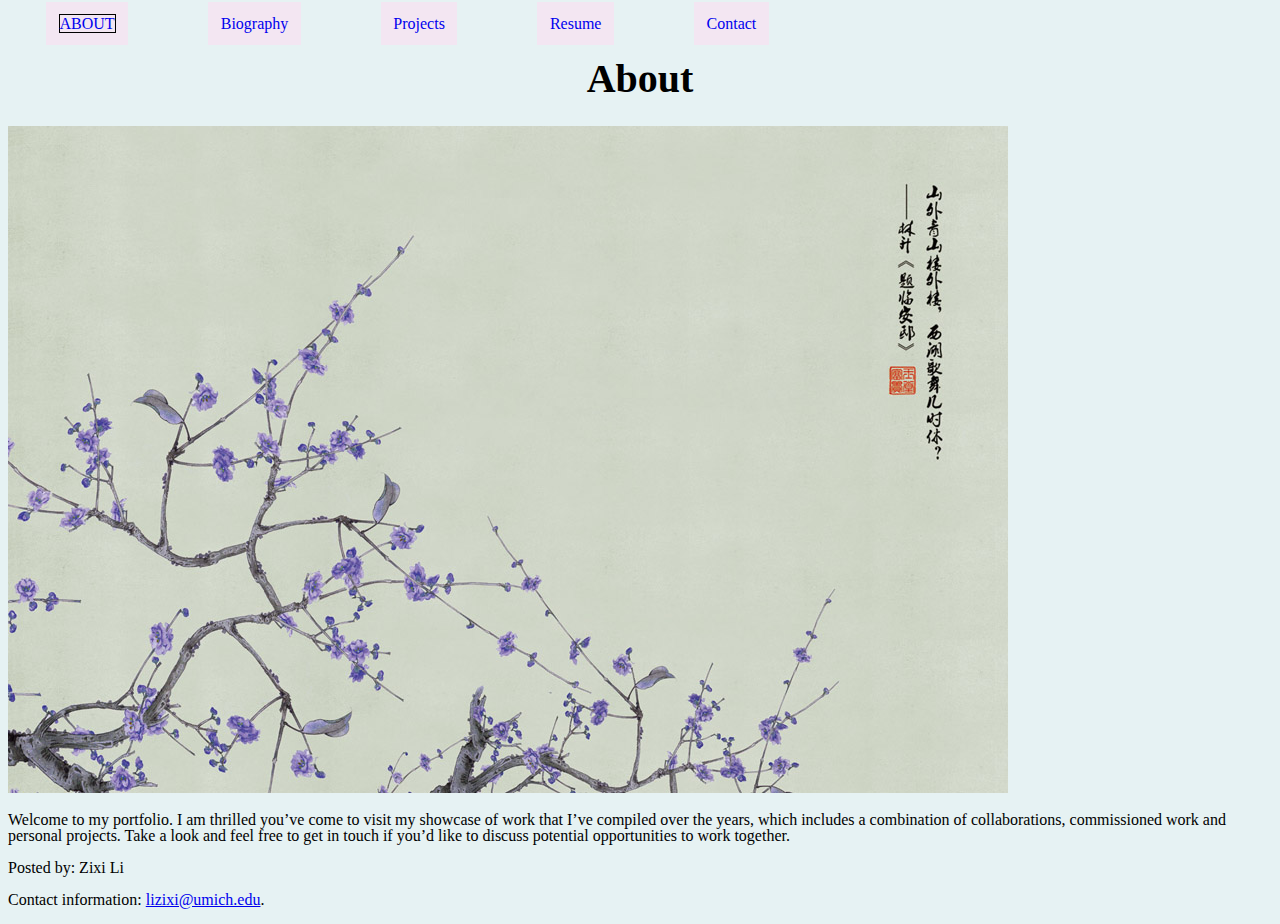
==== index.html @ f25753de "Add files via upload" ====
<!DOCTYPE html>
<html lang="en">
<head>
  <meta charset="UTF-8">
  <link rel="shortcut icon" href="images/signature_vertical_U_white.png" />
  <link rel="stylesheet" type="text/css" href="css/html5reset.css">
  <link rel="stylesheet" type="text/css" href="css/style.css">
  <title>Zixi Li - Portfolio</title>
</head>
<body>
<header>
    <a class="skip-main" href="#main">Skip to main content</a>
    <nav>
    <ul>
      <li><a href = "index.html" class="current">About</a></li>
      <li><a href = "bio.html">Biography</a></li>
      <li><a href = "projects.html">Projects</a></li>
      <li><a href = "resume.html">Resume</a></li>
      <li><a href = "contact.html">Contact</a></li>
    </ul>
  </nav>
</header>
<main id="main">
  <h1>About</h1>
  <img src="images/intro.jpg" alt = "intro picture"/>
  <p>Welcome to my portfolio. I am thrilled you’ve come to visit my showcase of work that I’ve compiled over the years, which includes a combination of collaborations, commissioned work and personal projects. Take a look and feel free to get in touch if you’d like to discuss potential opportunities to work together.</p>
</main>
<footer>
  <p>Posted by: Zixi Li</p>
  <p>Contact information: <a href="mailto:lizixi@umich.edu">
  lizixi@umich.edu</a>.</p>
</footer>
</body>
</html>
---- css/style.css ----
body{
    background-color:#e6f2f3;
}

nav li{
	display:inline;
	background-color: white;
	color: black;
  margin: 3%;
  padding: 1%
}

nav a{
  text-decoration: none;

}

.current{
  text-transform: uppercase;
  border: 1px solid black;
}

nav ul li {
  background-color: #f3e6f2;
}

ul {
    list-style-type:disc;
}

a.skip-main {
    left:-999px;
    position:absolute;
    top:auto;
    width:1px;
    height:1px;
    overflow:hidden;
    z-index:-999;
}
a.skip-main:focus, a.skip-main:active {
    color: #fff;
    background-color:#000;
    left: auto;
    top: auto;
    width: 30%;
    height: auto;
    overflow:auto;
    margin: 10px 35%;
    padding:5px;
    border-radius: 15px;
    border:4px solid yellow;
    text-align:center;
    font-size:1.2em;
    z-index:999;
}
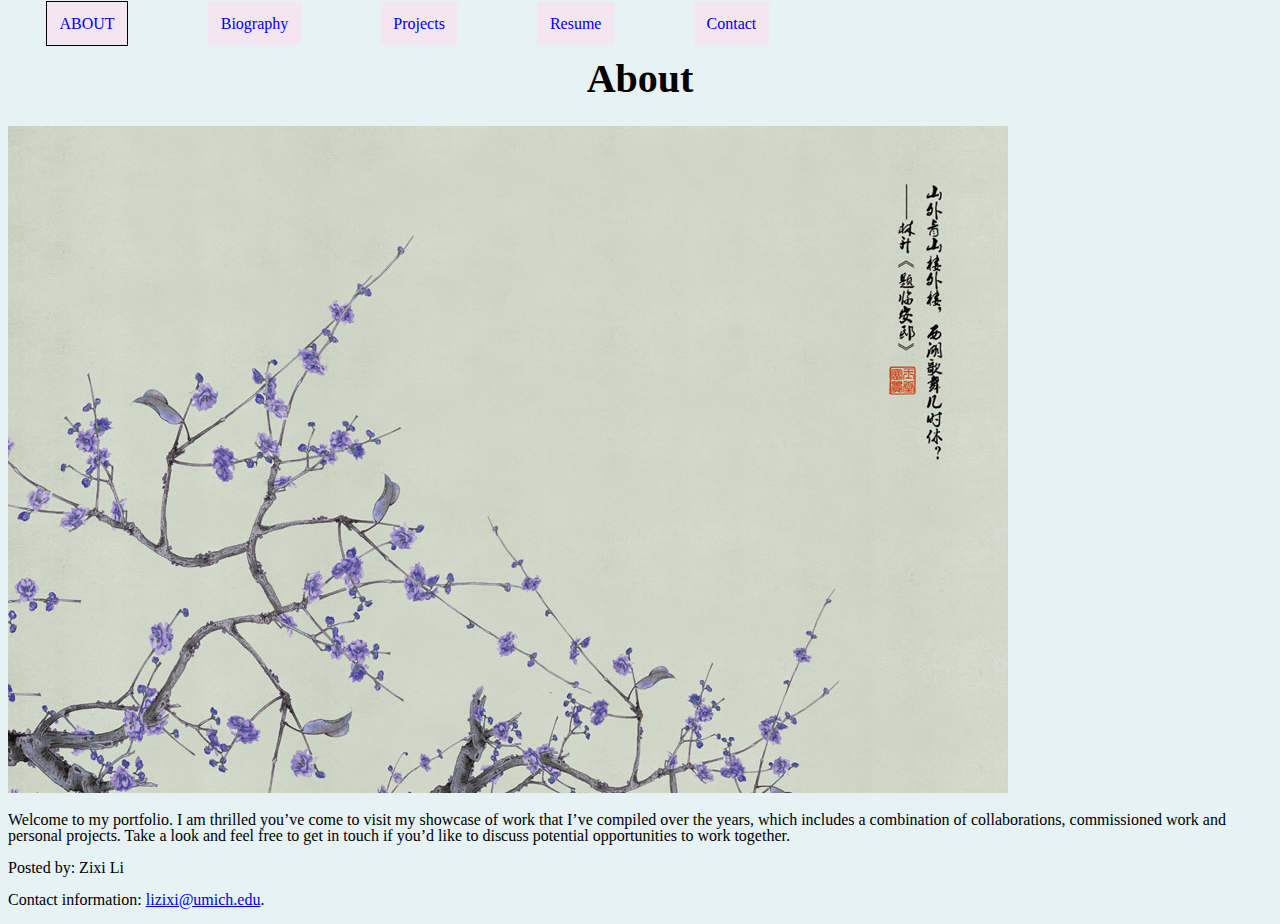
==== commit 03537354: "Add files via upload" ====
--- a/index.html
+++ b/index.html
@@ -5,6 +5,9 @@
   <link rel="shortcut icon" href="images/signature_vertical_U_white.png" />
   <link rel="stylesheet" type="text/css" href="css/html5reset.css">
   <link rel="stylesheet" type="text/css" href="css/style.css">
+  <link rel="icon"
+  type="image/png"
+  href="images/contact.png">
   <title>Zixi Li - Portfolio</title>
 </head>
 <body>
@@ -12,7 +15,7 @@
     <a class="skip-main" href="#main">Skip to main content</a>
     <nav>
     <ul>
-      <li><a href = "index.html" class="current">About</a></li>
+      <li class="current"><a href = "index.html">About</a></li>
       <li><a href = "bio.html">Biography</a></li>
       <li><a href = "projects.html">Projects</a></li>
       <li><a href = "resume.html">Resume</a></li>
